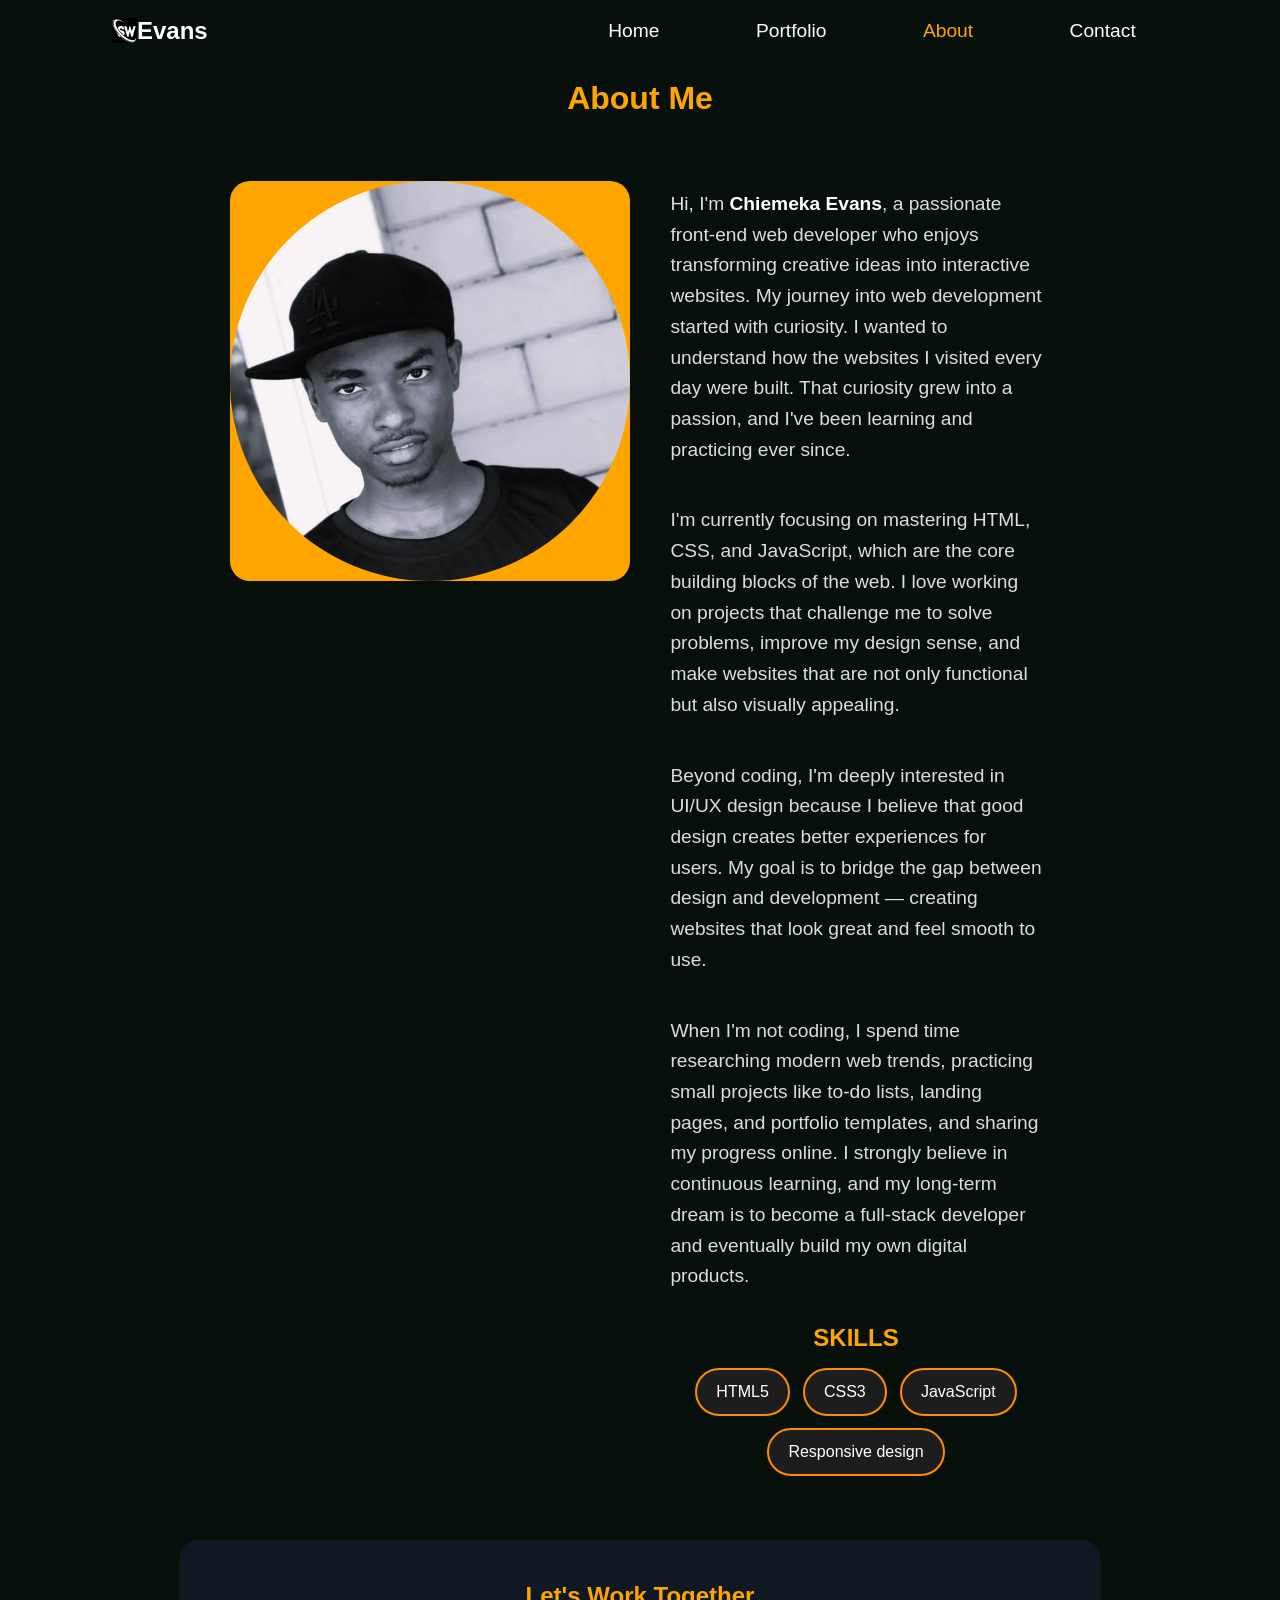
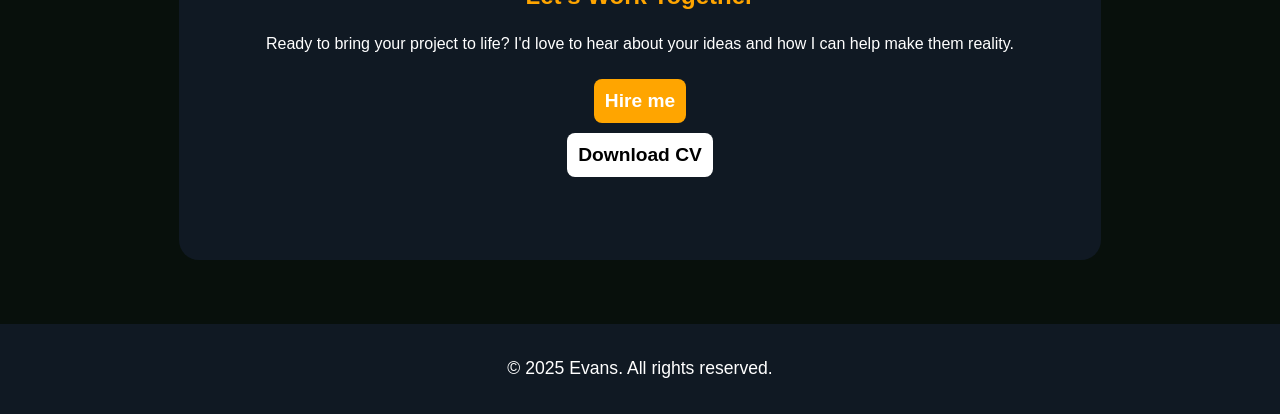
==== about/about.html @ 418f82fa "Add files via upload" ====
<!DOCTYPE html>
<html lang="en">

<head>
    <meta charset="UTF-8">
    <meta name="viewport" content="width=device-width, initial-scale=1.0">
    <title>Evans Portfolio | About</title>
    <link rel="stylesheet" href="style.css">
</head>

<body>


    <header>
        <div class="site_logo">
            <img src="../assets/mylogo.jpg" class="site_logo">
            <h1>Evans</h1>
        </div>

        <div class="toggled-nav-desktop">
            <a href="../index.html">Home</a>
            <!-- <a href="#Home">Services</a> -->
            <a href="../projects/projects.html">Portfolio</a>
            <!-- <a href="#Home">Blog</a> -->
            <a id="focused-link" href="../about/about.html">About</a>
            <a href="../contact/contact.html">Contact</a>

        </div>

        <div class="hamburger js-hamburger">
            <span class="js-hamburger-span"></span>
            <span class="js-hamburger-span"></span>
            <span class="js-hamburger-span"></span>
        </div>
    </header>

    <nav class="toggled-nav js-menu-navigation">

        <a href="../index.html">Home</a>
        <!-- <a href="#Home">Services</a> -->
        <a href="../projects/projects.html">Portfolio</a>
        <!-- <a href="#Home">Blog</a> -->
        <a href="../about/about.html">About</a>
        <a href="../contact/contact.html">Contact</a>

    </nav>

    <main>
        <div class="about-title">
            <h1>About Me</h1>
        </div>

        <!-- about content -->

        <section class="about-content">

            <div class="image-section">
                <div class="main-image">
                    <img src="../assets/portfolio-black.jpg" alt="my image">
                </div>
            </div>

            <!-- about writeup -->
            <div class="about-writeup">
                <p>Hi, I'm <b>Chiemeka Evans</b>, a passionate front-end web developer
                    who enjoys transforming creative ideas into interactive websites.
                    My journey into web development started with curiosity. I wanted to
                    understand how the websites I visited every day were built. That
                    curiosity grew into a passion, and I've been learning and practicing ever since.
                </p>

                <p>
                    I'm currently focusing on mastering HTML, CSS, and JavaScript, which are the
                    core building blocks of the web. I love working on projects that challenge me to
                    solve problems, improve my design sense, and make websites that are not only functional
                    but also visually appealing.
                </p>

                <p>
                    Beyond coding, I'm deeply interested in UI/UX design because I believe that good design
                    creates better experiences for users. My goal is to bridge the gap between design and development —
                    creating websites that look great and feel smooth to use.
                </p>

                <p>
                    When I'm not coding, I spend time researching modern web trends, practicing small projects like
                    to-do lists, landing pages, and portfolio templates, and sharing my progress online. I strongly
                    believe in continuous learning, and my long-term dream is to become a full-stack developer and
                    eventually build my own digital products.
                </p>

                <h3>SKILLS</h3>
                <div class="skill-lists">
                    <span>HTML5</span>
                    <span>CSS3</span>
                    <span>JavaScript</span>
                    <span>Responsive design</span>
                </div>
            </div>

            <!-- contact section -->


        </section>
        <div class="contact-section">
            <h2>Let's Work Together</h2>
            <p>Ready to bring your project to life?
                I'd love to hear about your ideas and how
                I can help make them reality.
            </p>
            <a href="#" class="button1">Hire me</a>
            <a href="" class="button2">Download CV</a>
        </div>

    </main>

    <footer>
        <p>&copy; 2025 Evans. All rights reserved.</p>
    </footer>

    <script rel="script" src="../sript.js"></script>

</body>

</html>
---- about/style.css ----
* {
    margin: 0;
    padding: 0;
    font-family: 'Segoe UI', sans-serif;
    box-sizing: border-box;
    text-decoration: none;
    color: white;
}

body {
    background-color: #08100c;
    display: flex;
    flex-direction: column;
    justify-content: center;
    align-items: center;
}


header {
    width: 100%;
    display: flex;
    padding: 0.5rem 1rem;
    align-items: center;
    justify-content: space-between;
    position: fixed;
    z-index: 1000;
    top: 0;
    background-color: #08100c;
}

.site_logo {
    width: max-content;
    height: 5vh;
    display: flex;
    align-items: center;
}

.site_logo img {
    width: 25px;
    height: 25px;
}

.site_logo h1 {
    font-size: 1.5rem;
}

.toggled-nav-desktop{
    display: none;
}

.hamburger {
    width: 30px;
    height: 25px;
    display: flex;
    flex-direction: column;
    justify-content: space-between;
    position: relative;
}

.hamburger span {
    display: block;
    height: 5px;
    width: 30px;
    background-color: rgb(255, 255, 255);
}

.hamburger-first-child {
    position: absolute;
    top: 10px;
    transform: rotate(45deg);
}

.hamburger-second-child {
    opacity: 0;
}

.hamburger-third-child {
    position: absolute;
    bottom: 10px;
    transform: rotate(-45deg);
}

.hamburger-span{
    transition: all 0.5s ease;
}

/* nav container */


.toggled-nav {
    height: 45vh;
    width: 100%;
    left: -100%;
    background-color: rgb(144, 144, 144);
    display: flex;
    flex-direction: column;
    justify-content: space-evenly;
    align-items: center;
    position: fixed;
    margin-top: 3rem;
    top: 0;
    z-index: 999;
    transition: left 0.2s ease;
}

.navHidden{
    left: 0;
}

nav a {
    font-size: 1.1rem;
    color: black;
}

main {
    width: 100%;
    height: auto;
    margin-top: 3rem;
    display: flex;
    flex-direction: column;
    align-items: center;
}

.about-content {
    display: flex;
    flex-direction: column;
    align-items: center;
}

main .about-title {
    width: 100%;
    display: flex;
    align-items: center;
    justify-content: center;
    padding: 2rem 0;
}

.about-title h1{
    color: orange;
}

.image-section {
    height: max-content;
    display: flex;
    justify-content: center;
    margin-bottom: 4rem;
}

.main-image {
    width: 250px;
    height: 250px;
    background-color: orange;
    border-radius: 20px;
    border: none;
}

.main-image img {
    width: 100%;
    height: 100%;
    border-radius: 50%;
    object-fit: cover;
}

.about-writeup {
    width: 100%;
    display: flex;
    flex-direction: column;
    align-items: center;
}

.about-writeup p {
    font-size: clamp(1rem, 2.5vw, 1.2rem);
    line-height: 1.6;
    margin-bottom: 1.5rem;
    color: #ddd;
    text-align: center;
    padding: 0.5rem;
}

.about-writeup h3 {
    font-size: clamp(1.2rem, 3vw, 1.5rem);
    text-align: center;
    color: orange;
}

.skill-lists {
    display: flex;
    flex-wrap: wrap;
    justify-content: center;
    gap: 0.8rem;
    margin-top: 1rem;
}

.skill-lists span {
    background-color: #1d1d1d;
    border: 2px solid #ff8c00;
    padding: 0.8rem 1.2rem;
    border-radius: 25px;
    font-size: clamp(0.8rem, 2vw, 1rem);
    white-space: nowrap;
    transition: all 0.3s ease;
    cursor: pointer;
    transition: all 0.5s ease;
}

.skill-lists span:hover {
    background-color: orange;
    transform: translateY(-5px);
}

.contact-section {
    width: 90%;
    height: 20rem;
    background-color: #101923;
    padding: 0.6rem;
    margin: 4rem 0 4rem 0;
    border-radius: 20px;
    display: flex;
    flex-direction: column;
    align-items: center;
    gap: 0.6rem;

}

.contact-section h2 {
    color: orange;
    margin: 2rem 0 1rem 0;
}



.button1,
.button2 {
    border: none;
    padding: 0.7rem;
    font-weight: bold;
    border-radius: 8px;
    font-size: clamp(1rem, 2.5vw, 1.2rem);
}

.button1 {
    background-color: orange;
    color: white;
    margin-top: 1rem;
}

.button2 {
    background-color: white;
    color: black;
}


footer {
    width: 100%;
    height: 10vh;
    background-color: #101923;
    display: flex;
    align-items: center;
    justify-content: center;
    bottom: 0;
    font-size: 1.1rem;
}

@media screen and (min-width:768px) and (max-width:999px) {
    .about-content {
        margin-top: 2rem;
        flex-direction: row;
        align-items: start;
        width: 80%;
        gap: 2rem;
    }

    .main-image {
    width: 300px;
    height: 300px;
}

    .about-writeup p{
        text-align: left;
    }

}

/* Desktop responsiveness */
@media screen and (min-width:1000px) {
    header .site_logo{
        margin-left: 3rem;
    }
    header div:last-child{
        display: none;
    }

    header .toggled-nav-desktop{
        margin-right: 5rem;
        width: 50%;
        display: flex;
        justify-content: space-around;
        font-size: 1.2rem;
        color: white;
    }

    .toggled-nav-desktop a{
        color: white;
        transition: color 0.4s ease;
    }

    .toggled-nav-desktop a:hover{
        color: orange;
    }

    #focused-link{
        color: orange;
    }
    
    main{
        width: 80%;
    }
    .about-content {
        margin-top: 2rem;
        flex-direction: row;
        align-items: start;
        width: 80%;
        gap: 2rem;
    }

    .main-image {
    width: 400px;
    height: 400px;
}

    .about-writeup p{
        text-align: left;
    }
}
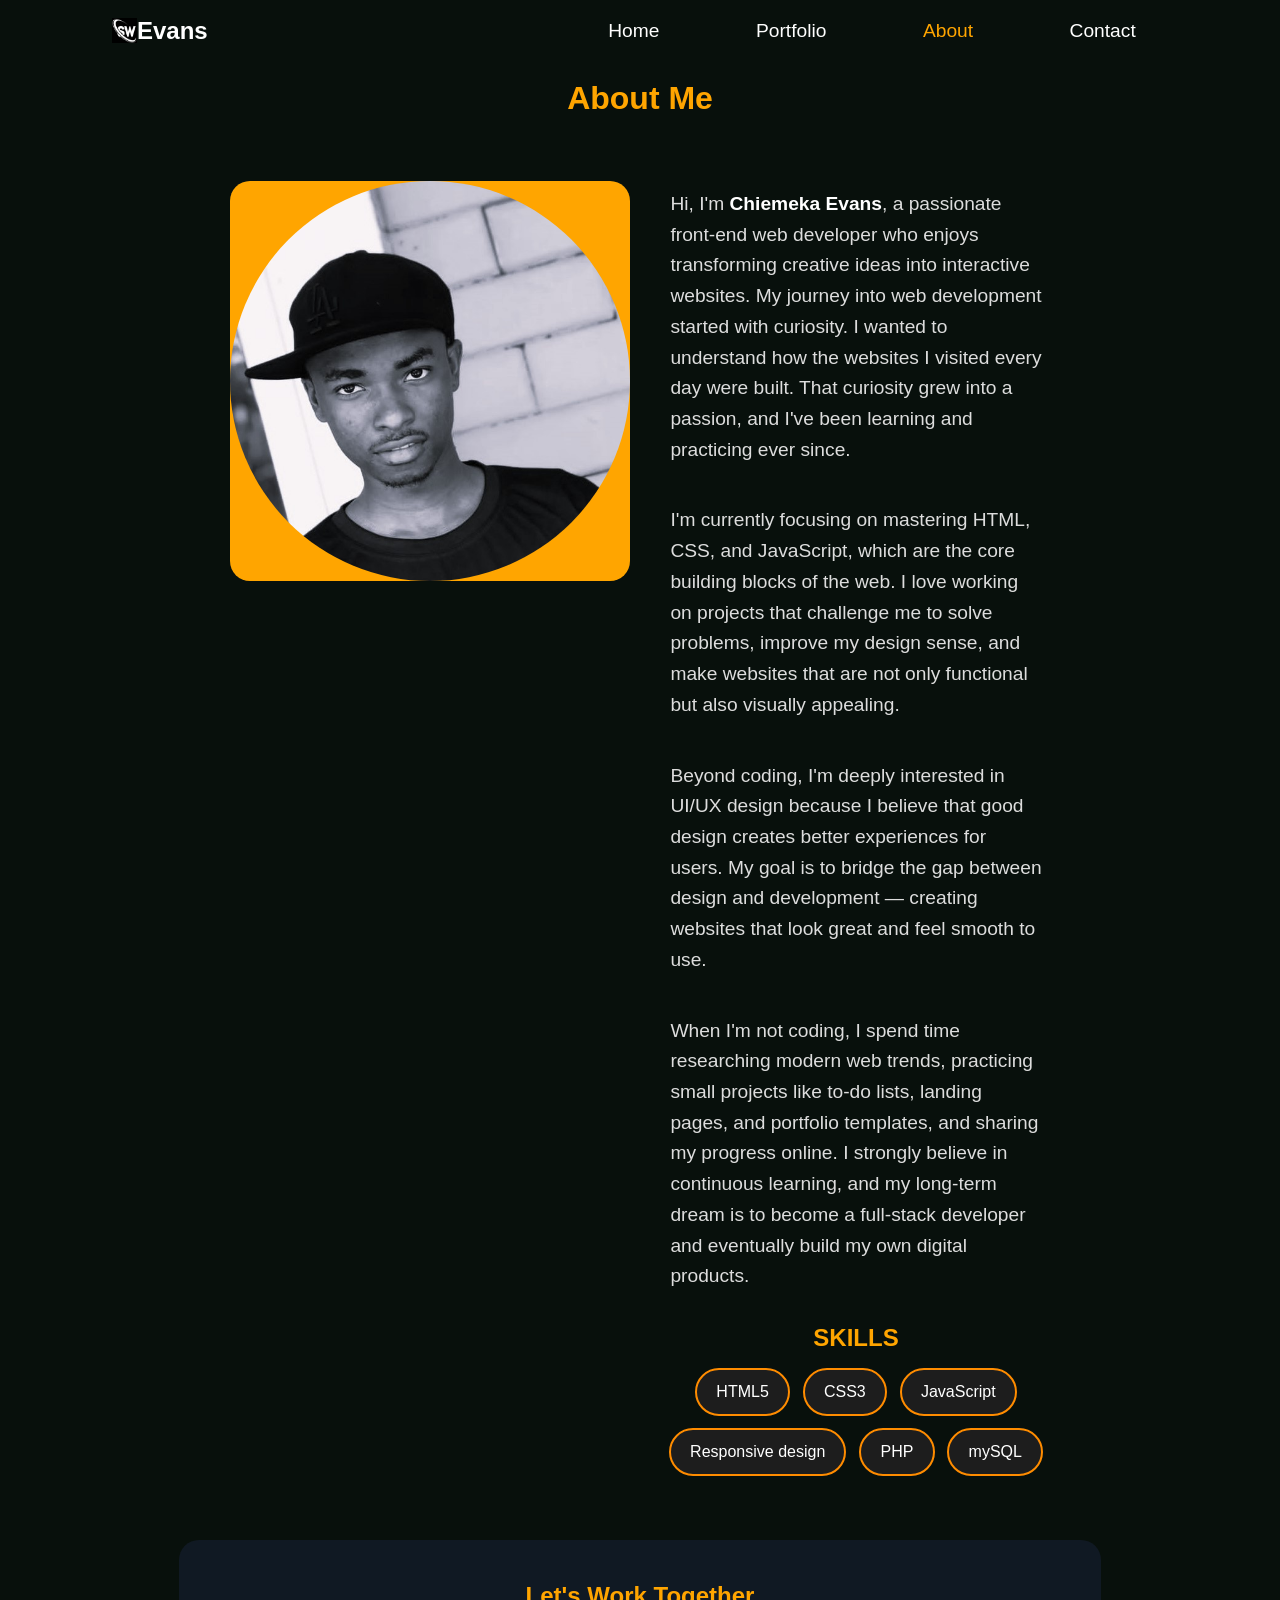
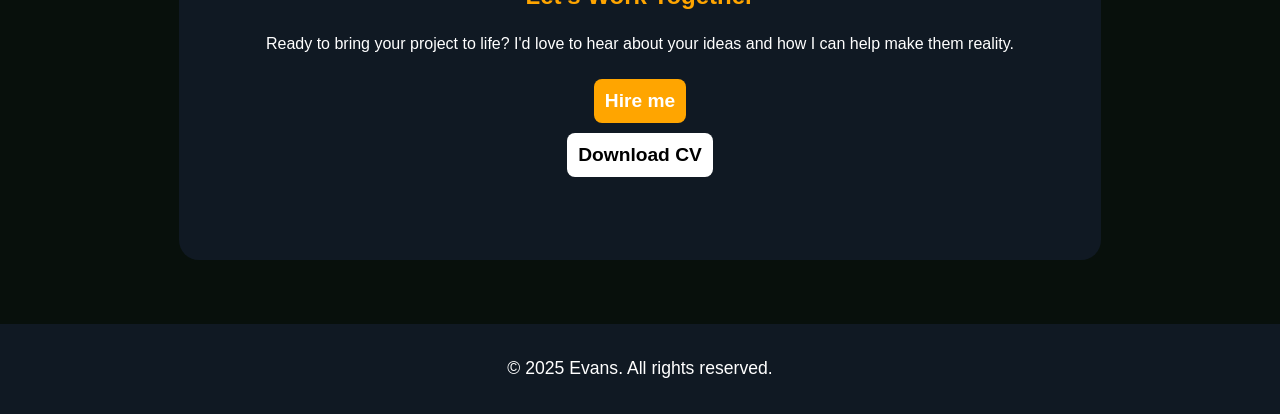
==== commit 38eed54e: "Update about.html" ====
--- a/about/about.html
+++ b/about/about.html
@@ -95,6 +95,8 @@
                     <span>CSS3</span>
                     <span>JavaScript</span>
                     <span>Responsive design</span>
+                    <span>PHP</span>
+                    <span>mySQL</span>
                 </div>
             </div>
 
@@ -122,4 +124,4 @@
 
 </body>
 
-</html>+</html>
